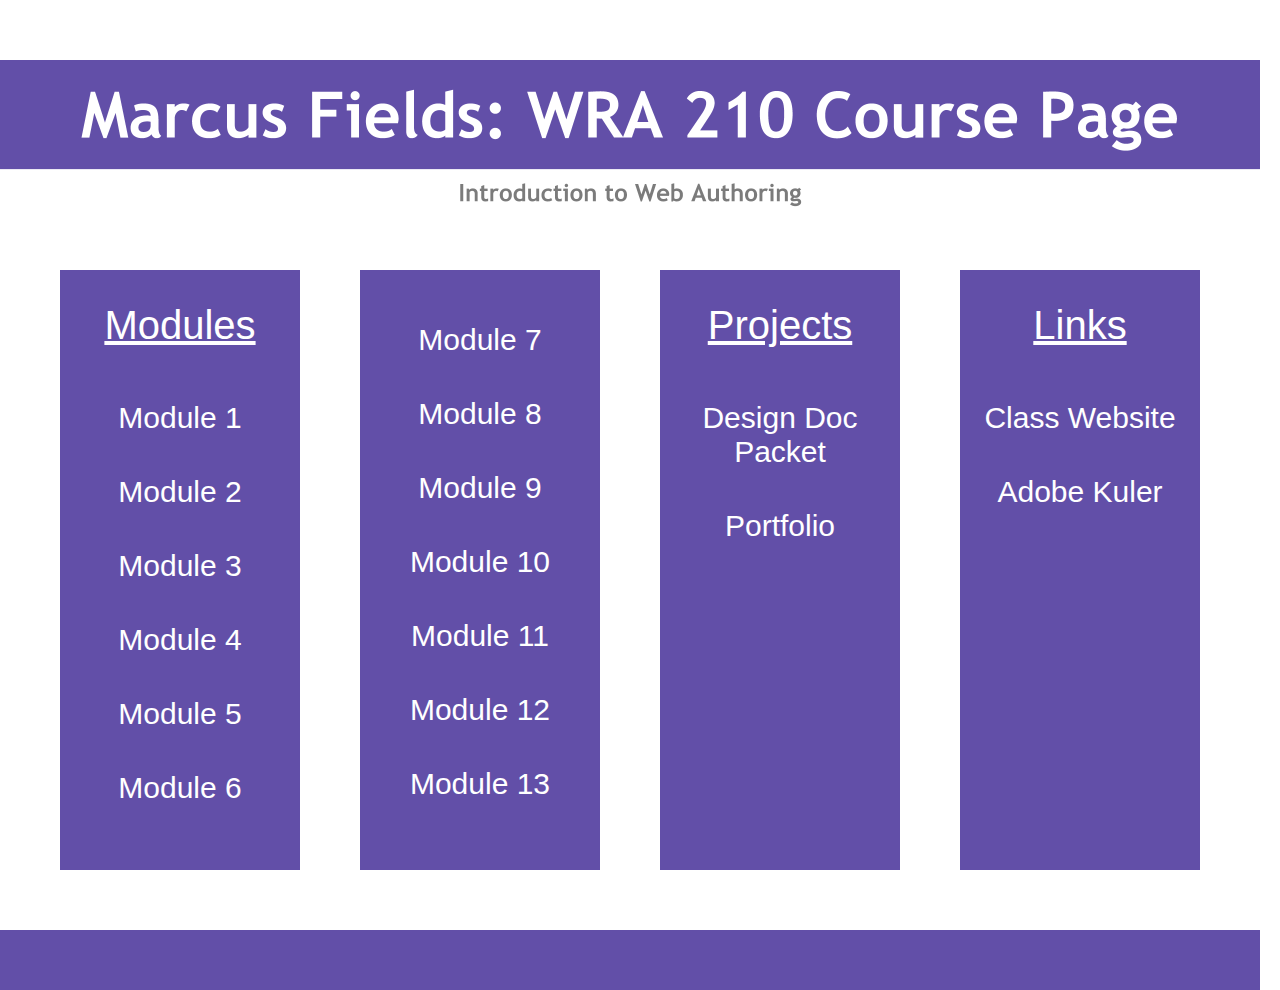
==== index.html @ 698028af "oy typo" ====
<!DOCTYPE html>
<html>
    <head>
    	<title>WRA210 Course Page</title>
    	<link rel="stylesheet" href="main.css">
    </head>

	<body>
		<div class="maincontainer">
		<div class="header">
			<div class="container">
				<img src="design/header.png">
			</div>
		</div>
		<div class="navigation">
			<div class="container">
				<ul class="nav">
						<h2>Modules</h2>
					<li>
						<a href="https://www.msu.edu/~fieldsm9/module1.pdf">Module 1</a>
					</li>
					<li>
						<a href="modules/module2.pdf">Module 2</a>
					</li>
					<li>
						<a href="modules/module3.pdf">Module 3</a>
					</li>
					<li>
			Module 4
							<ul>
								<li>
									<a href="modules/module4/sketches.pdf">Sketches</a>
								</li>
								<li>
									<a href="modules/module4/sitemap.pdf">Sitemap</a>
								</li>
								<li>
									<a href="modules/module4/navigation.pdf">Navigation</a>
								</li>
								<li>
									<a href="modules/module4/rationale.pdf">Rationale</a>
								</li>
							</ul>
					</li>
					<li>
					Module 5
							<ul>
								<li>
									<a href="modules/module5/sketches.pdf">Sketches</a>
								</li>
								<li>
									<a href="modules/module5/wireframes.pdf">Wireframes</a>
								</li>
								<li>
									<a href="modules/module5/rationale.pdf">Rationale</a>
								</li>
								<li>
									<a href="modules/module5/wireframepsds.zip">Photoshop Documents</a>
								</li>
							</ul>
					</li>
					<li>
						Module 6
						<ul>
								<li>
									<a href="modules/module6/color-palette.zip">Color Palette</a>
								</li>
								<li>
									<a href="modules/module6/typecard.zip">Typecard</a>
								</li>
								<li>
									<a href="modules/module6/designcomps.zip">Design Comps</a>
								</li>
								<li>
									<a href="modules/module6/rationale.pdf">Design Rationale</a>
								</li>
							</ul>
					</li>
				</ul>
			</div>
		</div>
		<div class="navigation">
			<div class="container">
				<ul class="nav" id="column2">
					<h2></h2>
					<li>
						Module 7
					</li>
					<li>
						<a href="modules/module8.pdf">Module 8</a>
					</li>
					<li>
						Module 9
						<ul>
								<li>
									<a href="modules/module9/Marcus.jpg">Original Image</a>
								</li>
								<li>
									<a href="modules/module9/Marcus_optimized.jpg">Optimized Image</a>
								</li>
								<li>
									<a href="modules/module9/header.psd">Header Document</a>
								</li>
								<li>
									<a href="modules/module9/header.png">Header Image</a>
								</li>
							</ul>
					</li>
					<li>
						Module 10
					</li>
					<li>
						Module 11
					</li>
					<li>
						Module 12
					</li>
					<li>
						<a href="http://www.codecademy.com/marcusfields52">Module 13</a>
					</li>
				</ul>
			</div>
		</div>
		<div class="navigation">
			<div class="container">
				<ul class="nav" id="column3">
					<h2>
						Projects
					</h2>
					<li>
						<a href="projects/Designdocpacket.zip">Design Doc Packet</a>
					</li>
					<li>
						<a href="http://fieldsm9.github.io/portfolio/">Portfolio</a>
					</li>
				</ul>
			</div>
		</div>
		<div class="navigation">
			<div class="container">
				<ul class="nav" id="column4">
					<h2>
						Links
					</h2>
					<li>
						<a href="http://christiedaniels.net/wra210/">Class Website</a>
					</li>
					<li>
						<a href="https://color.adobe.com/">Adobe Kuler<a>
					</li>
			</div>
		</div>
		<div class="footer"></div>
		</div>
	</body>
</html>
---- main.css ----
/* This makes the nav bar appear */
.nav {
background:#624FA8;
padding:0;
margin:0;
list-style-type:none;
height:600px;
width:240px;
position: absolute;
left: 60px;
top: 270px;
}

/* This makes the list items appear inside the nav bar */
.nav li { float:center;
padding:20px 20px;
display:block;
color:#fff;
text-decoration:none;
font:30px "Trebuchet MS", sans-serif;
text-align: center;}

/* This changes the color/text/design of the links */
.nav li a {
display:block;
color:#fff;
text-decoration:none;
font:30px "Trebuchet MS", sans-serif;
text-align: center;
}

.nav ul {
position:absolute;
left:-9999px;
top:-9999px;
list-style-type:none;
}

/* This is for when a mouse scrolls over the link */
.nav li:hover { position:relative; background:#69a84f; }

/* This makes the the sub-nav appear */
.nav li:hover ul {
left:240px;
top:0px;
background:#69a84f;
padding:0px;
z-index: 1;
}

/* This makes the sub-links work */
.nav li:hover ul li a {
padding:5px;
display:block;
width:230px;
text-indent:15px;
background-color:#69a84f;
}

/* This makes the hover background of the subnav different */
.nav li:hover ul li a:hover { background:#624FA8; }

.nav h2 {
color:#fff;
text-decoration:underline;
font:40px "Trebuchet MS", sans-serif;
text-align: center;
}

#column2 {
  height:600px;
width:240px;
position: absolute;
left: 360px;
top: 270px;
}

#column3 {
height:600px;
width:240px;
position: absolute;
left: 660px;
top: 270px;
}

#column4 {
height:600px;
width:240px;
position: absolute;
left: 960px;
top: 270px;
}

.header {
position: absolute;
left: 0px;
top: 60px;
}

.footer {
  position: absolute;
  top: 930px;
  left: 0px;
  height: 60px;
  width: 1260px;
  background:#624FA8
}
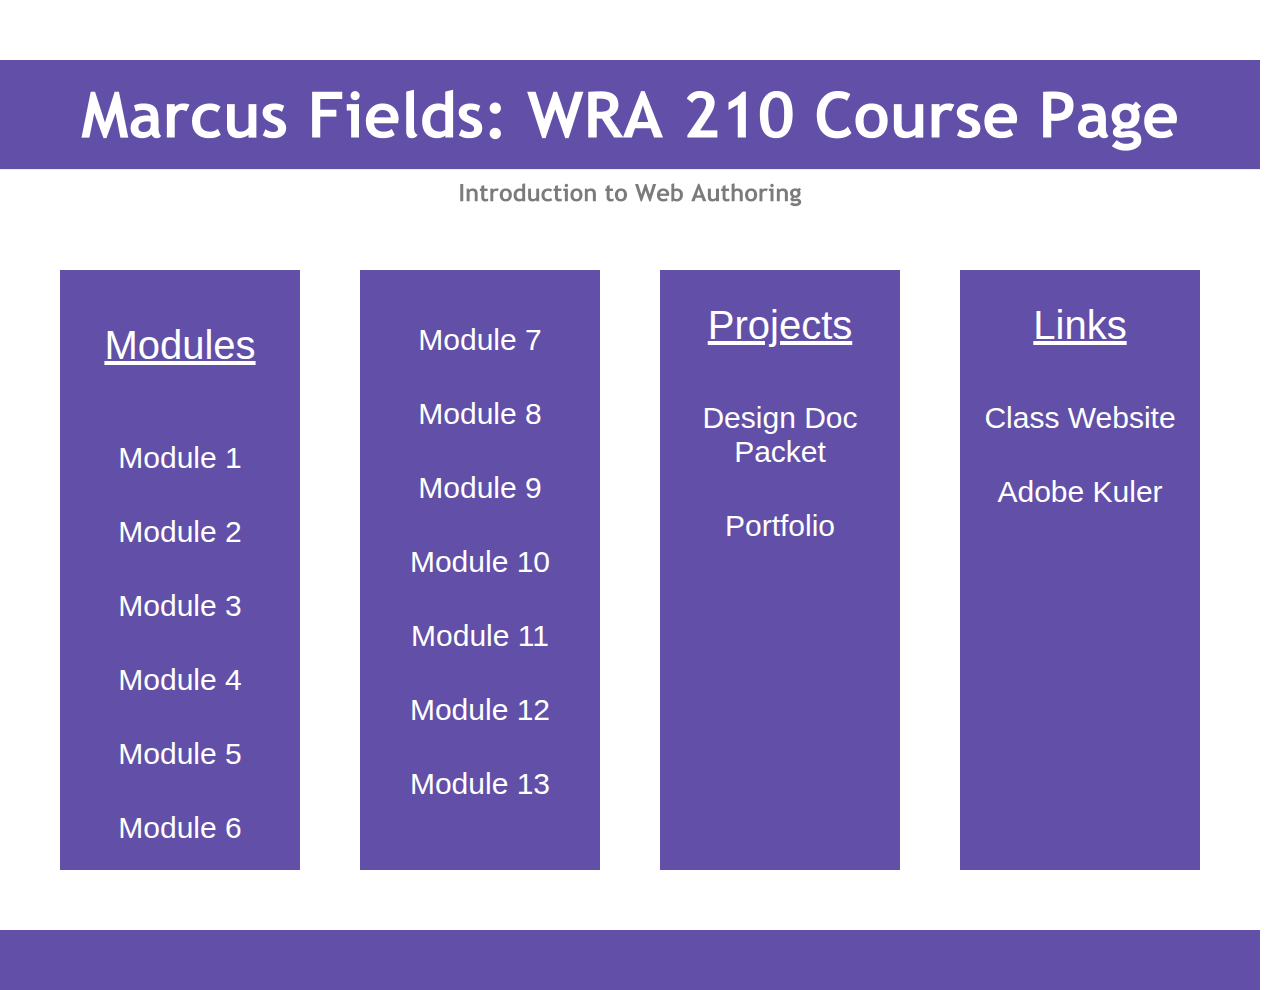
==== commit adaea35b: "list validate" ====
--- a/index.html
+++ b/index.html
@@ -9,13 +9,13 @@
 		<div class="maincontainer">
 		<div class="header">
 			<div class="container">
-				<img src="design/header.png">
+				<img src="design/header.png" alt="Marcus Fields WRA 202 Course Page: Introduction to Web Authoring">
 			</div>
 		</div>
 		<div class="navigation">
 			<div class="container">
 				<ul class="nav">
-						<h2>Modules</h2>
+						<li><h2>Modules</h2></li>
 					<li>
 						<a href="https://www.msu.edu/~fieldsm9/module1.pdf">Module 1</a>
 					</li>
@@ -84,7 +84,7 @@
 				<ul class="nav" id="column2">
 					<h2></h2>
 					<li>
-						Module 7
+						<a href="modules/module7.pdf">Module 7</a>
 					</li>
 					<li>
 						<a href="modules/module8.pdf">Module 8</a>
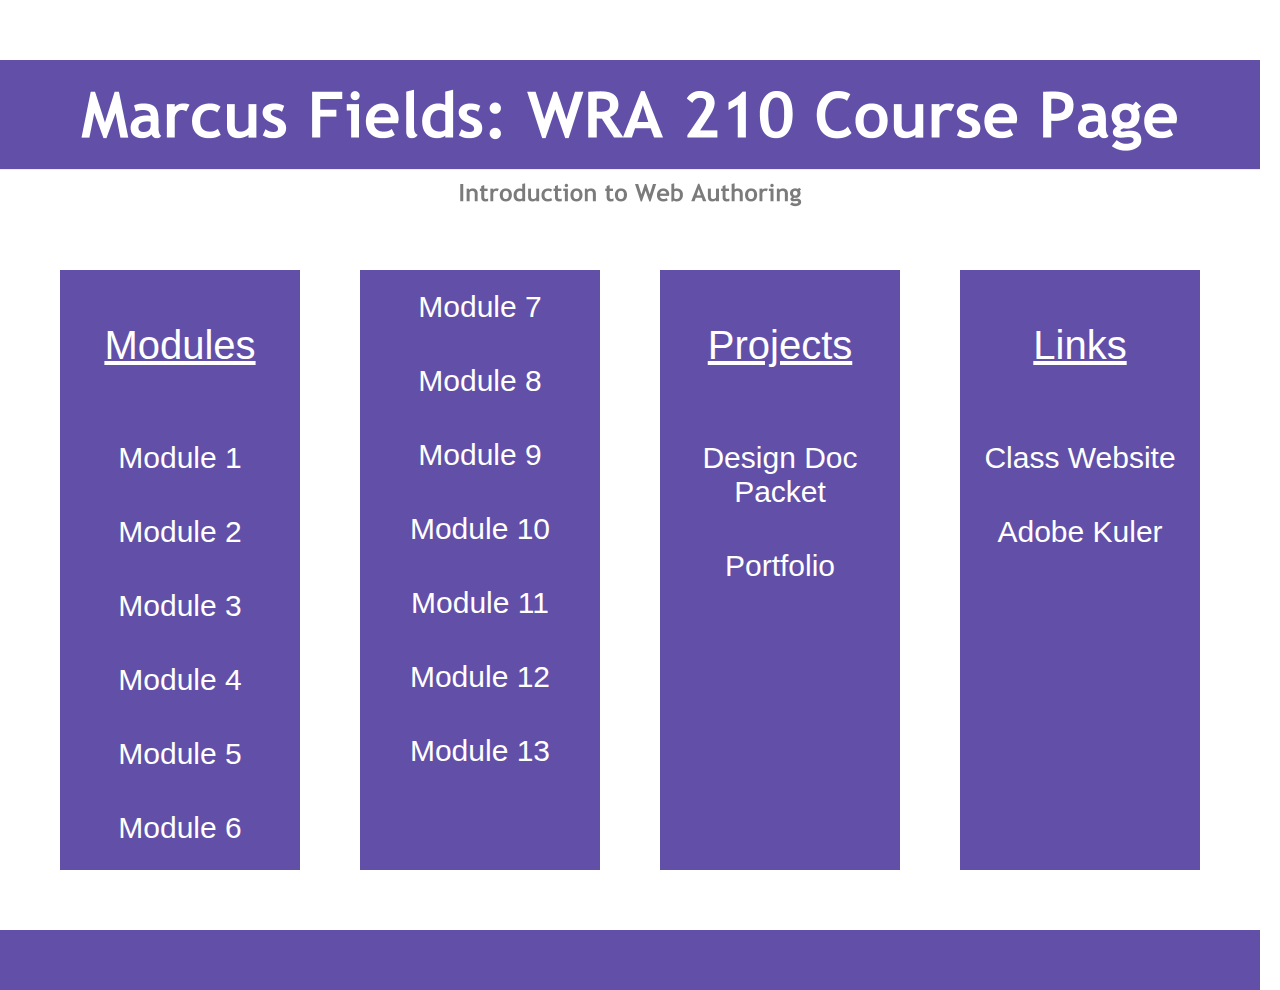
==== commit c10941a3: "html validate first" ====
--- a/index.html
+++ b/index.html
@@ -82,7 +82,6 @@
 		<div class="navigation">
 			<div class="container">
 				<ul class="nav" id="column2">
-					<h2></h2>
 					<li>
 						<a href="modules/module7.pdf">Module 7</a>
 					</li>
@@ -124,9 +123,9 @@
 		<div class="navigation">
 			<div class="container">
 				<ul class="nav" id="column3">
-					<h2>
+					<li><h2>
 						Projects
-					</h2>
+					</h2></li>
 					<li>
 						<a href="projects/Designdocpacket.zip">Design Doc Packet</a>
 					</li>
@@ -139,14 +138,14 @@
 		<div class="navigation">
 			<div class="container">
 				<ul class="nav" id="column4">
-					<h2>
+					<li><h2>
 						Links
-					</h2>
+					</h2></li>
 					<li>
 						<a href="http://christiedaniels.net/wra210/">Class Website</a>
 					</li>
 					<li>
-						<a href="https://color.adobe.com/">Adobe Kuler<a>
+						<a href="https://color.adobe.com/">Adobe Kuler</a>
 					</li>
 			</div>
 		</div>
